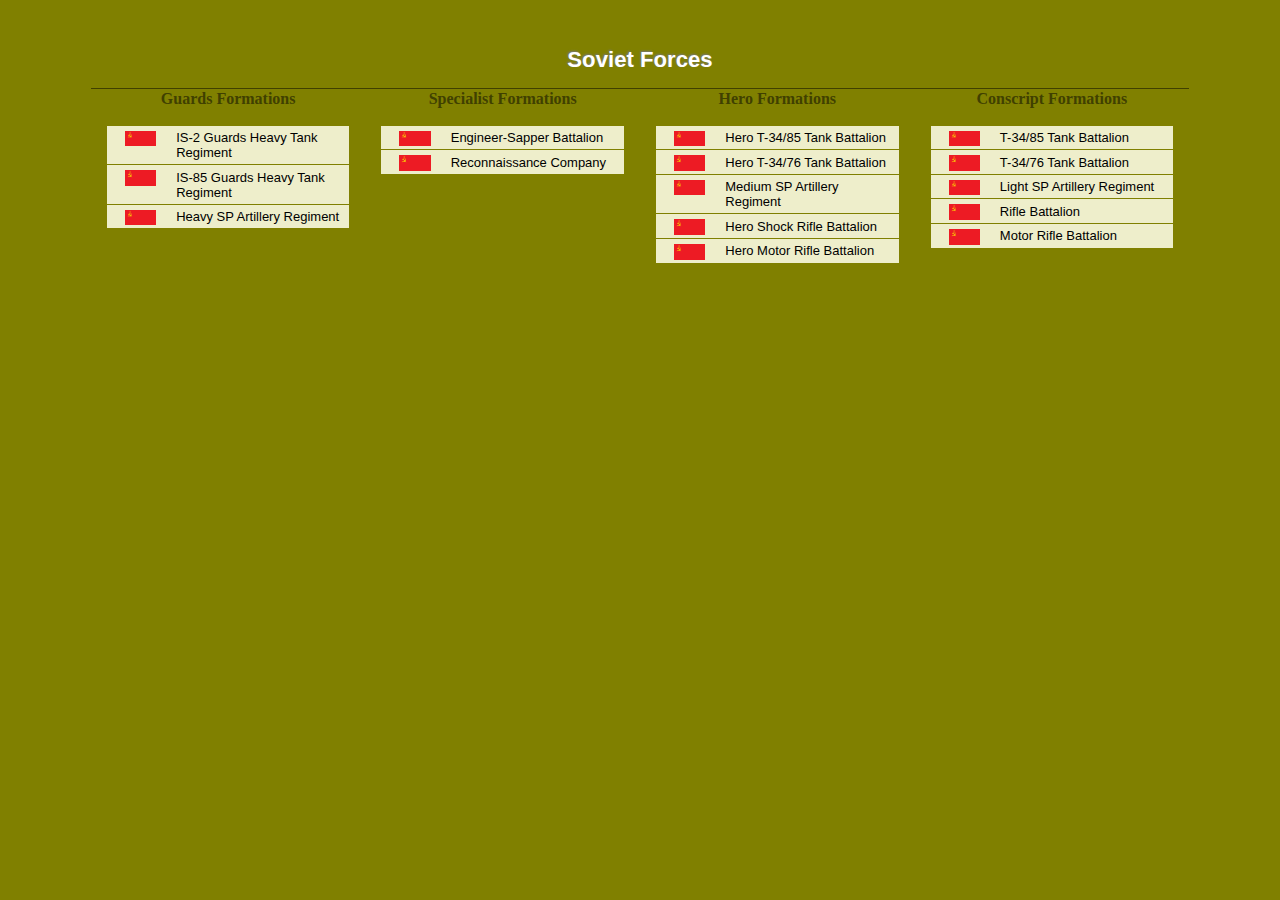
==== war/index.html @ 6ee84456 "Update index.html" ====
<!DOCTYPE HTML PUBLIC "-//W3C//DTD HTML 4.01//EN" "http://www.w3.org/TR/html4/strict.dtd">
<html>
<head>
	<meta http-equiv="Content-type" content="text/html;charset=UTF-8">
	<link rel="icon" type="image/png" href="./favicon.ico">
	<link rel="stylesheet" type="text/css" href="armyforge.css">
	<title>Armyforge - FOW V4 Lists</title>
</head>
<body>
	<div id="main">	
		<h1>Soviet Forces</h1>												
		<table id="ab">
			<tr>
				<th>Guards Formations</th>
				<th>Specialist Formations</th>
				<th>Hero Formations</th>
				<th>Conscript Formations</th>
			</tr>	
			<tr>
				<td>
					<div class="list"><a href="./chooser.html?list=SovietIS-2"><span><img class="icon" src="img/Soviet.jpg"/></span>IS-2 Guards Heavy Tank Regiment</a></div>
					<div class="list"><a href="./chooser.html?list=SovietIS-85"><span><img class="icon" src="img/Soviet.jpg"/></span>IS-85 Guards Heavy Tank Regiment</a></div>
					<div class="list"><a href="./chooser.html?list=SovietHeavySP"><span><img class="icon" src="img/Soviet.jpg"/></span>Heavy SP Artillery Regiment</a></div>
				</td>
				<td>
					<div class="list"><a href="./chooser.html?list=SovietEngineerSapper"><span><img class="icon" src="img/Soviet.jpg"/></span>Engineer-Sapper Battalion</a></div>
					<div class="list"><a href="./chooser.html?list=SovietRecon"><span><img class="icon" src="img/Soviet.jpg"/></span>Reconnaissance Company</a></div>		
				</td>
				<td>
					<div class="list"><a href="./chooser.html?list=SovietHero85"><span><img class="icon" src="img/Soviet.jpg"/></span>Hero T-34/85 Tank Battalion</a></div>	
					<div class="list"><a href="./chooser.html?list=SovietHero76"><span><img class="icon" src="img/Soviet.jpg"/></span>Hero T-34/76 Tank Battalion</a></div>
					<div class="list"><a href="./chooser.html?list=SovietMediumSP"><span><img class="icon" src="img/Soviet.jpg"/></span>Medium SP Artillery Regiment</a></div>		
					<div class="list"><a href="./chooser.html?list=SovietHeroShock"><span><img class="icon" src="img/Soviet.jpg"/></span>Hero Shock Rifle Battalion</a></div>
					<div class="list"><a href="./chooser.html?list=SovietHeroRifle"><span><img class="icon" src="img/Soviet.jpg"/></span>Hero Motor Rifle Battalion</a></div>		
				</td>
				<td>
					<div class="list"><a href="./chooser.html?list=Soviet85"><span><img class="icon" src="img/Soviet.jpg"/></span>T-34/85 Tank Battalion</a></div>	
					<div class="list"><a href="./chooser.html?list=Soviet76"><span><img class="icon" src="img/Soviet.jpg"/></span>T-34/76 Tank Battalion</a></div>
					<div class="list"><a href="./chooser.html?list=SovietLightSP"><span><img class="icon" src="img/Soviet.jpg"/></span>Light SP Artillery Regiment</a></div>		
					<div class="list"><a href="./chooser.html?list=SovietRifle"><span><img class="icon" src="img/Soviet.jpg"/></span>Rifle Battalion</a></div>
					<div class="list"><a href="./chooser.html?list=SupportBase"><span><img class="icon" src="img/Soviet.jpg"/></span>Motor Rifle Battalion</a></div>		
				</td>


			</tr>
		</table>
	</div>

</body>
</html>
---- war/armyforge.css ----
body {
	background-color:olive;
	padding:0;
	margin:0;
	color:#404000;
}
p {
	margin-top:5em;
	font-size:small;
}
#main {
	max-width:98%;
	width:70em;
	margin:auto;
	text-align:center;
	padding-top:2em;
}
table {
	margin:auto;
	border-collapse:collapse;
}
.ab a:hover { 
	color:orange;
	text-decoration:underline;
}
#menu {
	margin-top:4em;
}
#menu > tbody > tr > td {
	padding:2em 2em;
	width:50%;
	vertical-align:top;
}
.but:hover {
	background:#707000;
}
.but {
	text-align: center;
	text-decoration:none;
	font-family: Helvetica, Arial, sans-serif;
	font-weight: bold;
	font-size: 138.5%;
	border: 1px solid #659635;
	color:white;
	text-shadow:-1px -1px 2px #777777;
	padding:1em 2em 1em 2em;
	-moz-border-radius:0.5em;
	-webkit-border-radius:0.5em;
	border-radius:0.5em;
}
a.xx {
	text-decoration:none;
}
/*//////////////////////////////////////////////////////////////////////*/
img.icon {
	margin-left:0;
	margin-right:0.5em;
	height:1.2em;	
	vertical-align:middle;
	border:none;
}
#ab {
	border-top: 1px solid #404000;
}
#ab td {
	vertical-align:top;
	padding:1em 1em;
}
.list a:hover { 
	color:orange;
}
.list {
	font-size:small;
	font-family:sans-serif;
	width:18em;
	text-align:left;
	background-color:#eeeecb;
	border-top:solid 0.1em olive;
	vertical-align:center;
	padding:0.33em;
}
.list a {
	text-decoration:none;
	color:black;
}
.list a span {
	text-align:center;
	float:left;
	width:5em;
}
h1 {
	font-family: Helvetica, Arial, sans-serif;
	font-weight: bold;
	font-size: 138.5%;
	color:white;
	text-shadow: -1px -1px 2px #777777;
}
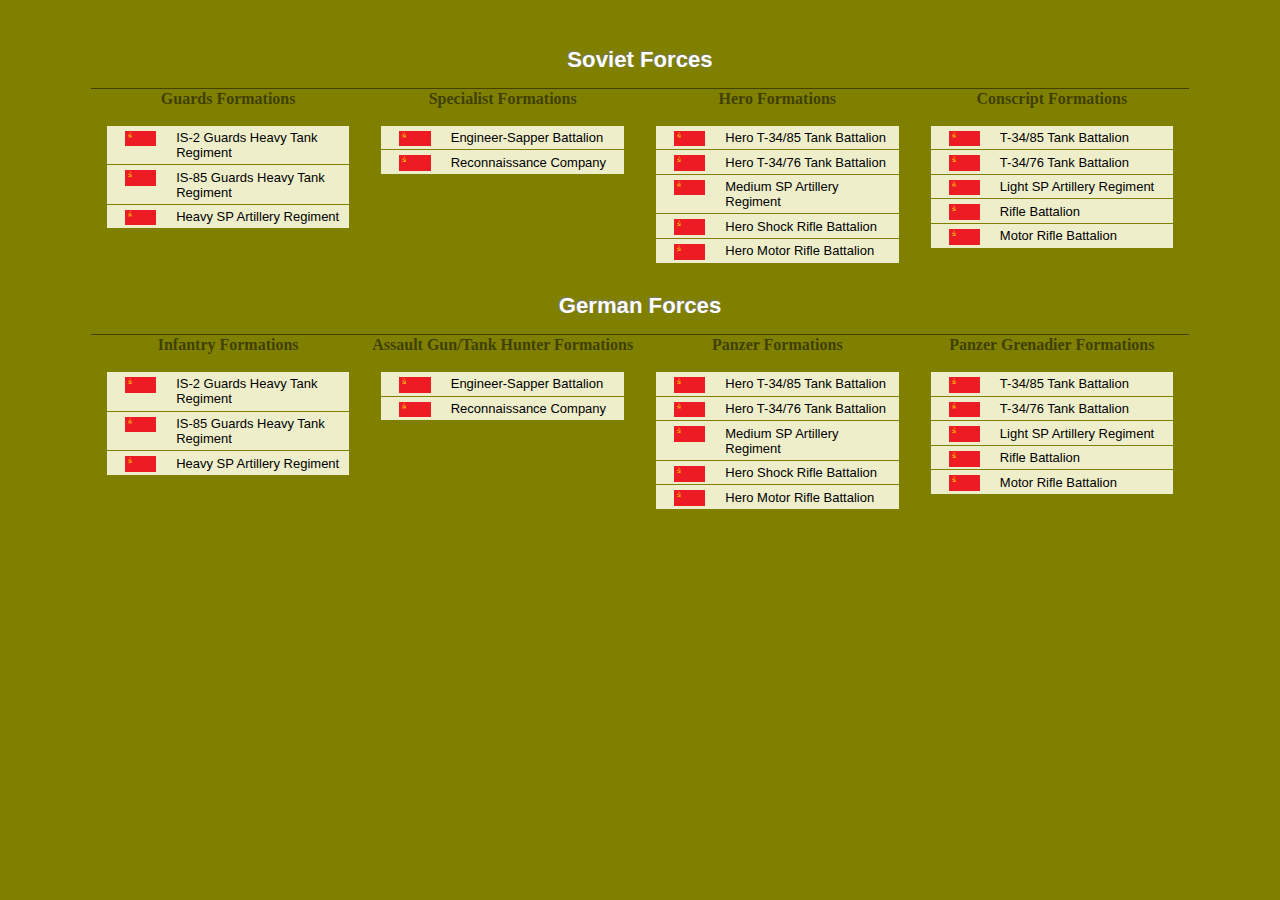
==== commit 839055da: "Update index.html" ====
--- a/war/index.html
+++ b/war/index.html
@@ -18,8 +18,8 @@
 			</tr>	
 			<tr>
 				<td>
-					<div class="list"><a href="./chooser.html?list=SovietIS-2"><span><img class="icon" src="img/Soviet.jpg"/></span>IS-2 Guards Heavy Tank Regiment</a></div>
-					<div class="list"><a href="./chooser.html?list=SovietIS-85"><span><img class="icon" src="img/Soviet.jpg"/></span>IS-85 Guards Heavy Tank Regiment</a></div>
+					<div class="list"><a href="./chooser.html?list=SovietIS2"><span><img class="icon" src="img/Soviet.jpg"/></span>IS-2 Guards Heavy Tank Regiment</a></div>
+					<div class="list"><a href="./chooser.html?list=SovietIS85"><span><img class="icon" src="img/Soviet.jpg"/></span>IS-85 Guards Heavy Tank Regiment</a></div>
 					<div class="list"><a href="./chooser.html?list=SovietHeavySP"><span><img class="icon" src="img/Soviet.jpg"/></span>Heavy SP Artillery Regiment</a></div>
 				</td>
 				<td>
@@ -38,12 +38,44 @@
 					<div class="list"><a href="./chooser.html?list=Soviet76"><span><img class="icon" src="img/Soviet.jpg"/></span>T-34/76 Tank Battalion</a></div>
 					<div class="list"><a href="./chooser.html?list=SovietLightSP"><span><img class="icon" src="img/Soviet.jpg"/></span>Light SP Artillery Regiment</a></div>		
 					<div class="list"><a href="./chooser.html?list=SovietRifle"><span><img class="icon" src="img/Soviet.jpg"/></span>Rifle Battalion</a></div>
-					<div class="list"><a href="./chooser.html?list=SupportBase"><span><img class="icon" src="img/Soviet.jpg"/></span>Motor Rifle Battalion</a></div>		
+					<div class="list"><a href="./chooser.html?list=SovietMotor"><span><img class="icon" src="img/Soviet.jpg"/></span>Motor Rifle Battalion</a></div>		
 				</td>
 
 
 			</tr>
 		</table>
+		<h1>German Forces</h1>
+		<table id="ab">
+			<tr>
+				<th>Infantry Formations</th>
+				<th>Assault Gun/Tank Hunter Formations</th>
+				<th>Panzer Formations</th>
+				<th>Panzer Grenadier Formations</th>
+			</tr>	
+			<tr>
+				<td>
+					<div class="list"><a href="./chooser.html?list=SovietIS2"><span><img class="icon" src="img/Soviet.jpg"/></span>IS-2 Guards Heavy Tank Regiment</a></div>
+					<div class="list"><a href="./chooser.html?list=SovietIS85"><span><img class="icon" src="img/Soviet.jpg"/></span>IS-85 Guards Heavy Tank Regiment</a></div>
+					<div class="list"><a href="./chooser.html?list=SovietHeavySP"><span><img class="icon" src="img/Soviet.jpg"/></span>Heavy SP Artillery Regiment</a></div>
+				</td>
+				<td>
+					<div class="list"><a href="./chooser.html?list=SovietEngineerSapper"><span><img class="icon" src="img/Soviet.jpg"/></span>Engineer-Sapper Battalion</a></div>
+					<div class="list"><a href="./chooser.html?list=SovietRecon"><span><img class="icon" src="img/Soviet.jpg"/></span>Reconnaissance Company</a></div>		
+				</td>
+				<td>
+					<div class="list"><a href="./chooser.html?list=SovietHero85"><span><img class="icon" src="img/Soviet.jpg"/></span>Hero T-34/85 Tank Battalion</a></div>	
+					<div class="list"><a href="./chooser.html?list=SovietHero76"><span><img class="icon" src="img/Soviet.jpg"/></span>Hero T-34/76 Tank Battalion</a></div>
+					<div class="list"><a href="./chooser.html?list=SovietMediumSP"><span><img class="icon" src="img/Soviet.jpg"/></span>Medium SP Artillery Regiment</a></div>		
+					<div class="list"><a href="./chooser.html?list=SovietHeroShock"><span><img class="icon" src="img/Soviet.jpg"/></span>Hero Shock Rifle Battalion</a></div>
+					<div class="list"><a href="./chooser.html?list=SovietHeroRifle"><span><img class="icon" src="img/Soviet.jpg"/></span>Hero Motor Rifle Battalion</a></div>		
+				</td>
+				<td>
+					<div class="list"><a href="./chooser.html?list=Soviet85"><span><img class="icon" src="img/Soviet.jpg"/></span>T-34/85 Tank Battalion</a></div>	
+					<div class="list"><a href="./chooser.html?list=Soviet76"><span><img class="icon" src="img/Soviet.jpg"/></span>T-34/76 Tank Battalion</a></div>
+					<div class="list"><a href="./chooser.html?list=SovietLightSP"><span><img class="icon" src="img/Soviet.jpg"/></span>Light SP Artillery Regiment</a></div>		
+					<div class="list"><a href="./chooser.html?list=SovietRifle"><span><img class="icon" src="img/Soviet.jpg"/></span>Rifle Battalion</a></div>
+					<div class="list"><a href="./chooser.html?list=SovietMotor"><span><img class="icon" src="img/Soviet.jpg"/></span>Motor Rifle Battalion</a></div>		
+				</td>
 	</div>
 
 </body>
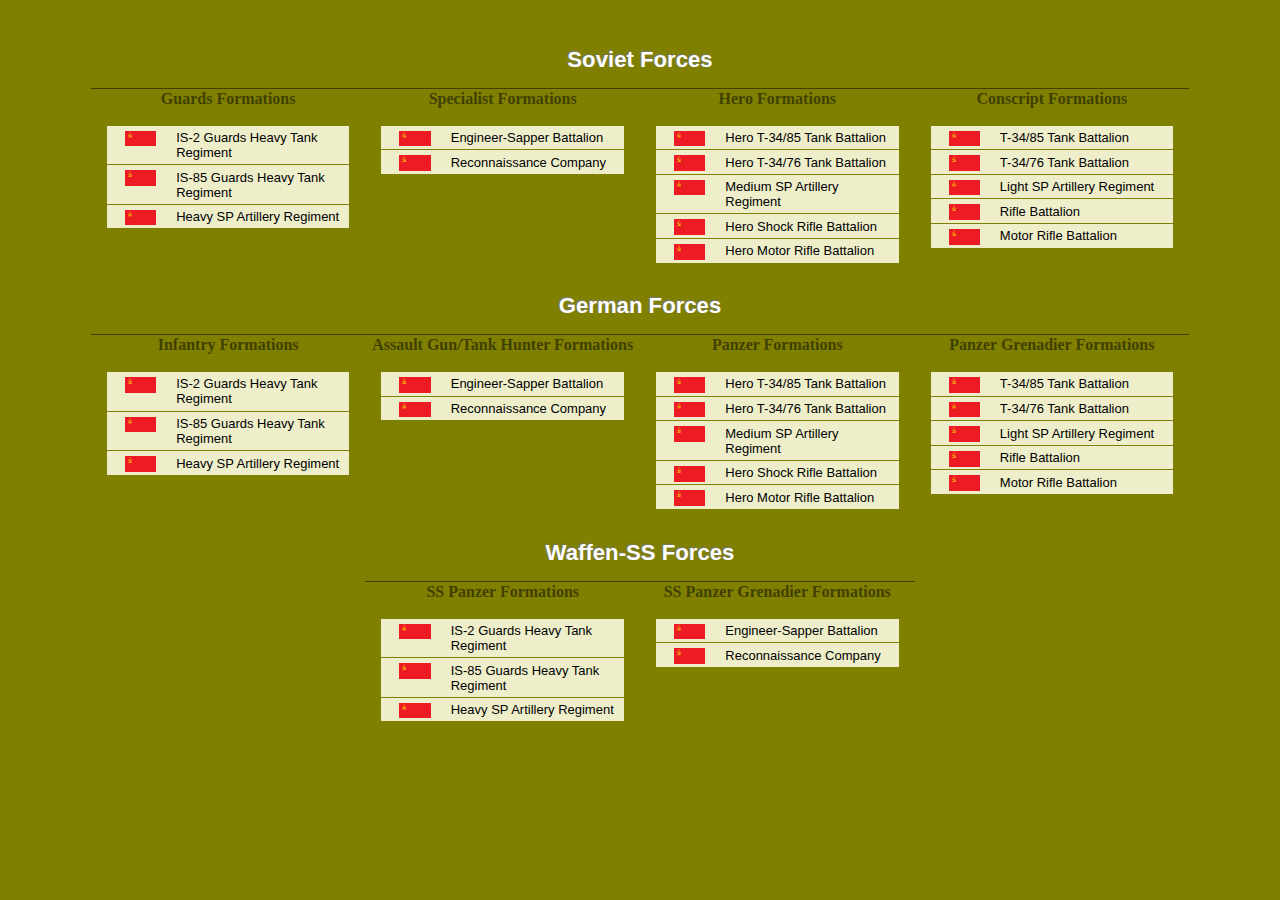
==== commit 07ed58cf: "Update index.html" ====
--- a/war/index.html
+++ b/war/index.html
@@ -76,6 +76,31 @@
 					<div class="list"><a href="./chooser.html?list=SovietRifle"><span><img class="icon" src="img/Soviet.jpg"/></span>Rifle Battalion</a></div>
 					<div class="list"><a href="./chooser.html?list=SovietMotor"><span><img class="icon" src="img/Soviet.jpg"/></span>Motor Rifle Battalion</a></div>		
 				</td>
+			</tr>
+		</table>
+		</table>
+		<h1>Waffen-SS Forces</h1>
+		<table id="ab">
+			<tr>
+				<th>SS Panzer Formations</th>
+				<th>SS Panzer Grenadier Formations</th>
+			</tr>	
+			<tr>
+				<td>
+					<div class="list"><a href="./chooser.html?list=SovietIS2"><span><img class="icon" src="img/Soviet.jpg"/></span>IS-2 Guards Heavy Tank Regiment</a></div>
+					<div class="list"><a href="./chooser.html?list=SovietIS85"><span><img class="icon" src="img/Soviet.jpg"/></span>IS-85 Guards Heavy Tank Regiment</a></div>
+					<div class="list"><a href="./chooser.html?list=SovietHeavySP"><span><img class="icon" src="img/Soviet.jpg"/></span>Heavy SP Artillery Regiment</a></div>
+				</td>
+				<td>
+					<div class="list"><a href="./chooser.html?list=SovietEngineerSapper"><span><img class="icon" src="img/Soviet.jpg"/></span>Engineer-Sapper Battalion</a></div>
+					<div class="list"><a href="./chooser.html?list=SovietRecon"><span><img class="icon" src="img/Soviet.jpg"/></span>Reconnaissance Company</a></div>		
+				</td>
+			</tr>
+		</table>
+
+
+
+
 	</div>
 
 </body>
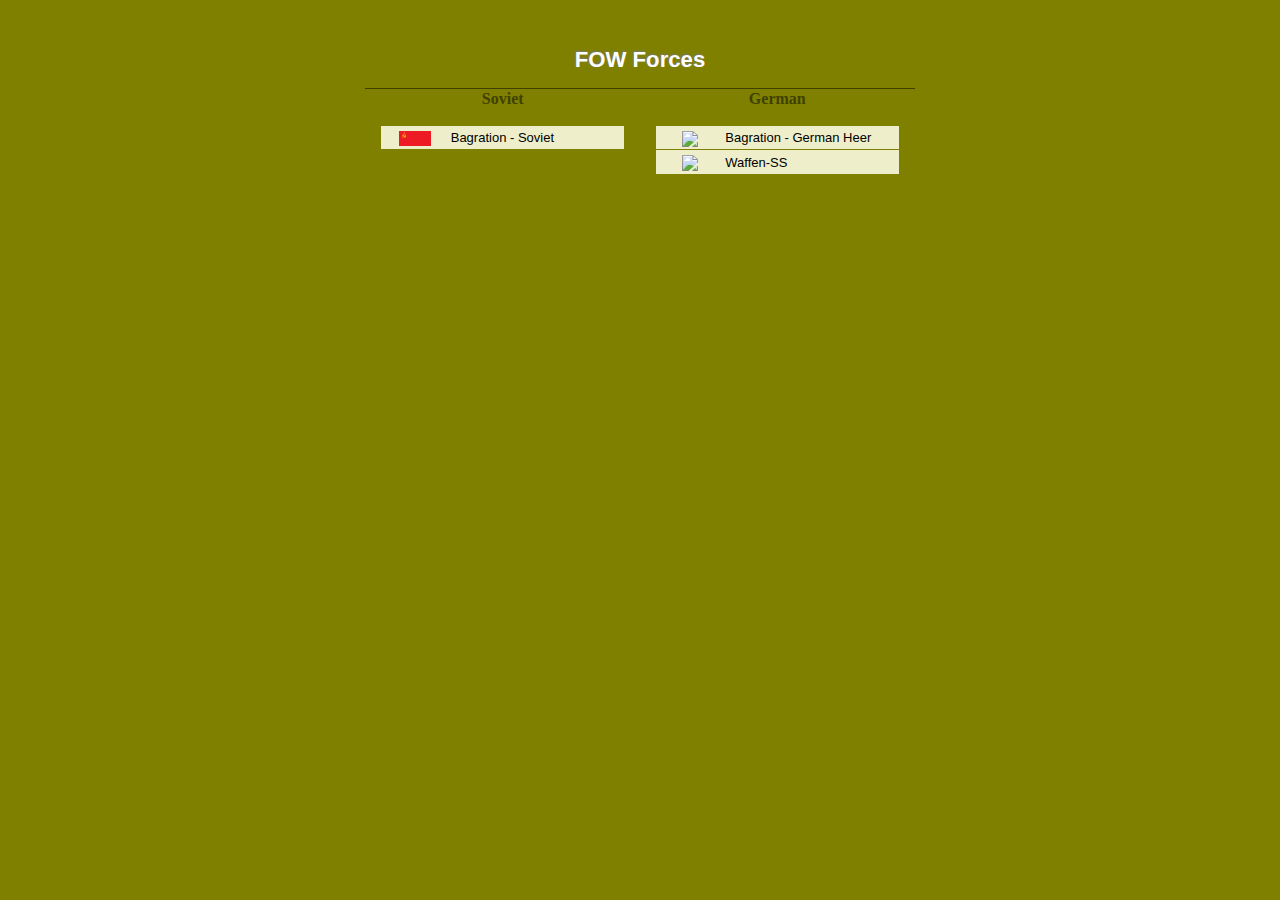
==== commit dc832877: "Add files via upload" ====
--- a/war/index.html
+++ b/war/index.html
@@ -8,100 +8,23 @@
 </head>
 <body>
 	<div id="main">	
-		<h1>Soviet Forces</h1>												
+		<h1>FOW Forces</h1>												
 		<table id="ab">
 			<tr>
-				<th>Guards Formations</th>
-				<th>Specialist Formations</th>
-				<th>Hero Formations</th>
-				<th>Conscript Formations</th>
+				<th>Soviet</th>
+				<th>German</th>
 			</tr>	
 			<tr>
 				<td>
-					<div class="list"><a href="./chooser.html?list=SovietIS2"><span><img class="icon" src="img/Soviet.jpg"/></span>IS-2 Guards Heavy Tank Regiment</a></div>
-					<div class="list"><a href="./chooser.html?list=SovietIS85"><span><img class="icon" src="img/Soviet.jpg"/></span>IS-85 Guards Heavy Tank Regiment</a></div>
-					<div class="list"><a href="./chooser.html?list=SovietHeavySP"><span><img class="icon" src="img/Soviet.jpg"/></span>Heavy SP Artillery Regiment</a></div>
+					<div class="list"><a href="./SovietBagration.html"><span><img class="icon" src="img/Soviet.jpg"/></span>Bagration - Soviet</a></div>
 				</td>
 				<td>
-					<div class="list"><a href="./chooser.html?list=SovietEngineerSapper"><span><img class="icon" src="img/Soviet.jpg"/></span>Engineer-Sapper Battalion</a></div>
-					<div class="list"><a href="./chooser.html?list=SovietRecon"><span><img class="icon" src="img/Soviet.jpg"/></span>Reconnaissance Company</a></div>		
-				</td>
-				<td>
-					<div class="list"><a href="./chooser.html?list=SovietHero85"><span><img class="icon" src="img/Soviet.jpg"/></span>Hero T-34/85 Tank Battalion</a></div>	
-					<div class="list"><a href="./chooser.html?list=SovietHero76"><span><img class="icon" src="img/Soviet.jpg"/></span>Hero T-34/76 Tank Battalion</a></div>
-					<div class="list"><a href="./chooser.html?list=SovietMediumSP"><span><img class="icon" src="img/Soviet.jpg"/></span>Medium SP Artillery Regiment</a></div>		
-					<div class="list"><a href="./chooser.html?list=SovietHeroShock"><span><img class="icon" src="img/Soviet.jpg"/></span>Hero Shock Rifle Battalion</a></div>
-					<div class="list"><a href="./chooser.html?list=SovietHeroRifle"><span><img class="icon" src="img/Soviet.jpg"/></span>Hero Motor Rifle Battalion</a></div>		
-				</td>
-				<td>
-					<div class="list"><a href="./chooser.html?list=Soviet85"><span><img class="icon" src="img/Soviet.jpg"/></span>T-34/85 Tank Battalion</a></div>	
-					<div class="list"><a href="./chooser.html?list=Soviet76"><span><img class="icon" src="img/Soviet.jpg"/></span>T-34/76 Tank Battalion</a></div>
-					<div class="list"><a href="./chooser.html?list=SovietLightSP"><span><img class="icon" src="img/Soviet.jpg"/></span>Light SP Artillery Regiment</a></div>		
-					<div class="list"><a href="./chooser.html?list=SovietRifle"><span><img class="icon" src="img/Soviet.jpg"/></span>Rifle Battalion</a></div>
-					<div class="list"><a href="./chooser.html?list=SovietMotor"><span><img class="icon" src="img/Soviet.jpg"/></span>Motor Rifle Battalion</a></div>		
-				</td>
-
-
-			</tr>
-		</table>
-		<h1>German Forces</h1>
-		<table id="ab">
-			<tr>
-				<th>Infantry Formations</th>
-				<th>Assault Gun/Tank Hunter Formations</th>
-				<th>Panzer Formations</th>
-				<th>Panzer Grenadier Formations</th>
-			</tr>	
-			<tr>
-				<td>
-					<div class="list"><a href="./chooser.html?list=SovietIS2"><span><img class="icon" src="img/Soviet.jpg"/></span>IS-2 Guards Heavy Tank Regiment</a></div>
-					<div class="list"><a href="./chooser.html?list=SovietIS85"><span><img class="icon" src="img/Soviet.jpg"/></span>IS-85 Guards Heavy Tank Regiment</a></div>
-					<div class="list"><a href="./chooser.html?list=SovietHeavySP"><span><img class="icon" src="img/Soviet.jpg"/></span>Heavy SP Artillery Regiment</a></div>
-				</td>
-				<td>
-					<div class="list"><a href="./chooser.html?list=SovietEngineerSapper"><span><img class="icon" src="img/Soviet.jpg"/></span>Engineer-Sapper Battalion</a></div>
-					<div class="list"><a href="./chooser.html?list=SovietRecon"><span><img class="icon" src="img/Soviet.jpg"/></span>Reconnaissance Company</a></div>		
-				</td>
-				<td>
-					<div class="list"><a href="./chooser.html?list=SovietHero85"><span><img class="icon" src="img/Soviet.jpg"/></span>Hero T-34/85 Tank Battalion</a></div>	
-					<div class="list"><a href="./chooser.html?list=SovietHero76"><span><img class="icon" src="img/Soviet.jpg"/></span>Hero T-34/76 Tank Battalion</a></div>
-					<div class="list"><a href="./chooser.html?list=SovietMediumSP"><span><img class="icon" src="img/Soviet.jpg"/></span>Medium SP Artillery Regiment</a></div>		
-					<div class="list"><a href="./chooser.html?list=SovietHeroShock"><span><img class="icon" src="img/Soviet.jpg"/></span>Hero Shock Rifle Battalion</a></div>
-					<div class="list"><a href="./chooser.html?list=SovietHeroRifle"><span><img class="icon" src="img/Soviet.jpg"/></span>Hero Motor Rifle Battalion</a></div>		
-				</td>
-				<td>
-					<div class="list"><a href="./chooser.html?list=Soviet85"><span><img class="icon" src="img/Soviet.jpg"/></span>T-34/85 Tank Battalion</a></div>	
-					<div class="list"><a href="./chooser.html?list=Soviet76"><span><img class="icon" src="img/Soviet.jpg"/></span>T-34/76 Tank Battalion</a></div>
-					<div class="list"><a href="./chooser.html?list=SovietLightSP"><span><img class="icon" src="img/Soviet.jpg"/></span>Light SP Artillery Regiment</a></div>		
-					<div class="list"><a href="./chooser.html?list=SovietRifle"><span><img class="icon" src="img/Soviet.jpg"/></span>Rifle Battalion</a></div>
-					<div class="list"><a href="./chooser.html?list=SovietMotor"><span><img class="icon" src="img/Soviet.jpg"/></span>Motor Rifle Battalion</a></div>		
+					<div class="list"><a href="./GermanBagration.html"><span><img class="icon" src="img/German.jpg"/></span>Bagration - German Heer</a></div>
+					<div class="list"><a href="./SS.html"><span><img class="icon" src="img/SS.jpg"/></span>Waffen-SS</a></div>
 				</td>
 			</tr>
 		</table>
-		</table>
-		<h1>Waffen-SS Forces</h1>
-		<table id="ab">
-			<tr>
-				<th>SS Panzer Formations</th>
-				<th>SS Panzer Grenadier Formations</th>
-			</tr>	
-			<tr>
-				<td>
-					<div class="list"><a href="./chooser.html?list=SovietIS2"><span><img class="icon" src="img/Soviet.jpg"/></span>IS-2 Guards Heavy Tank Regiment</a></div>
-					<div class="list"><a href="./chooser.html?list=SovietIS85"><span><img class="icon" src="img/Soviet.jpg"/></span>IS-85 Guards Heavy Tank Regiment</a></div>
-					<div class="list"><a href="./chooser.html?list=SovietHeavySP"><span><img class="icon" src="img/Soviet.jpg"/></span>Heavy SP Artillery Regiment</a></div>
-				</td>
-				<td>
-					<div class="list"><a href="./chooser.html?list=SovietEngineerSapper"><span><img class="icon" src="img/Soviet.jpg"/></span>Engineer-Sapper Battalion</a></div>
-					<div class="list"><a href="./chooser.html?list=SovietRecon"><span><img class="icon" src="img/Soviet.jpg"/></span>Reconnaissance Company</a></div>		
-				</td>
-			</tr>
-		</table>
-
-
-
-
 	</div>
 
 </body>
-</html>
+</html>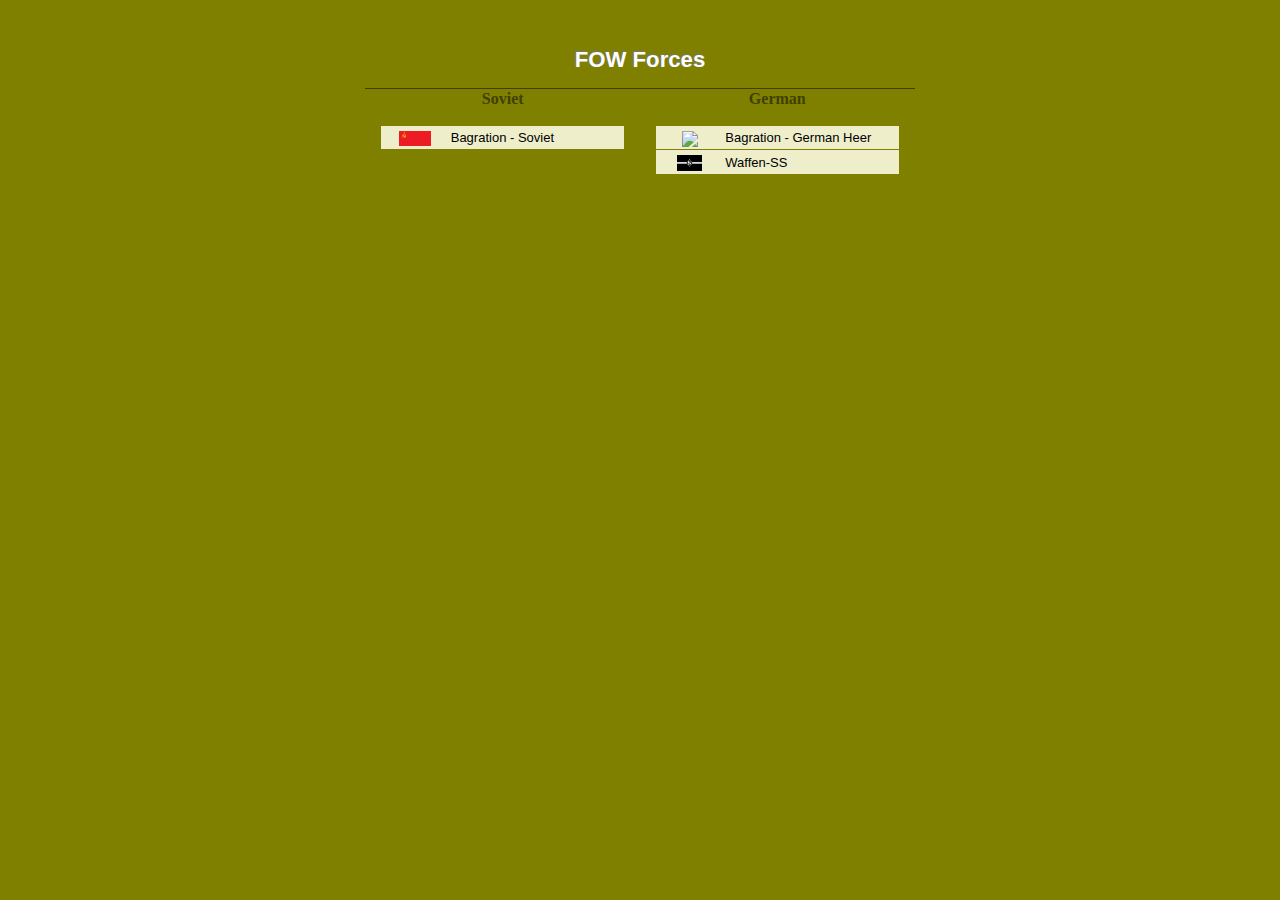
==== commit b8afca07: "Update index.html" ====
--- a/war/index.html
+++ b/war/index.html
@@ -20,11 +20,11 @@
 				</td>
 				<td>
 					<div class="list"><a href="./GermanBagration.html"><span><img class="icon" src="img/German.jpg"/></span>Bagration - German Heer</a></div>
-					<div class="list"><a href="./SS.html"><span><img class="icon" src="img/SS.jpg"/></span>Waffen-SS</a></div>
+					<div class="list"><a href="./SS.html"><span><img class="icon" src="img/SS.png"/></span>Waffen-SS</a></div>
 				</td>
 			</tr>
 		</table>
 	</div>
 
 </body>
-</html>+</html>
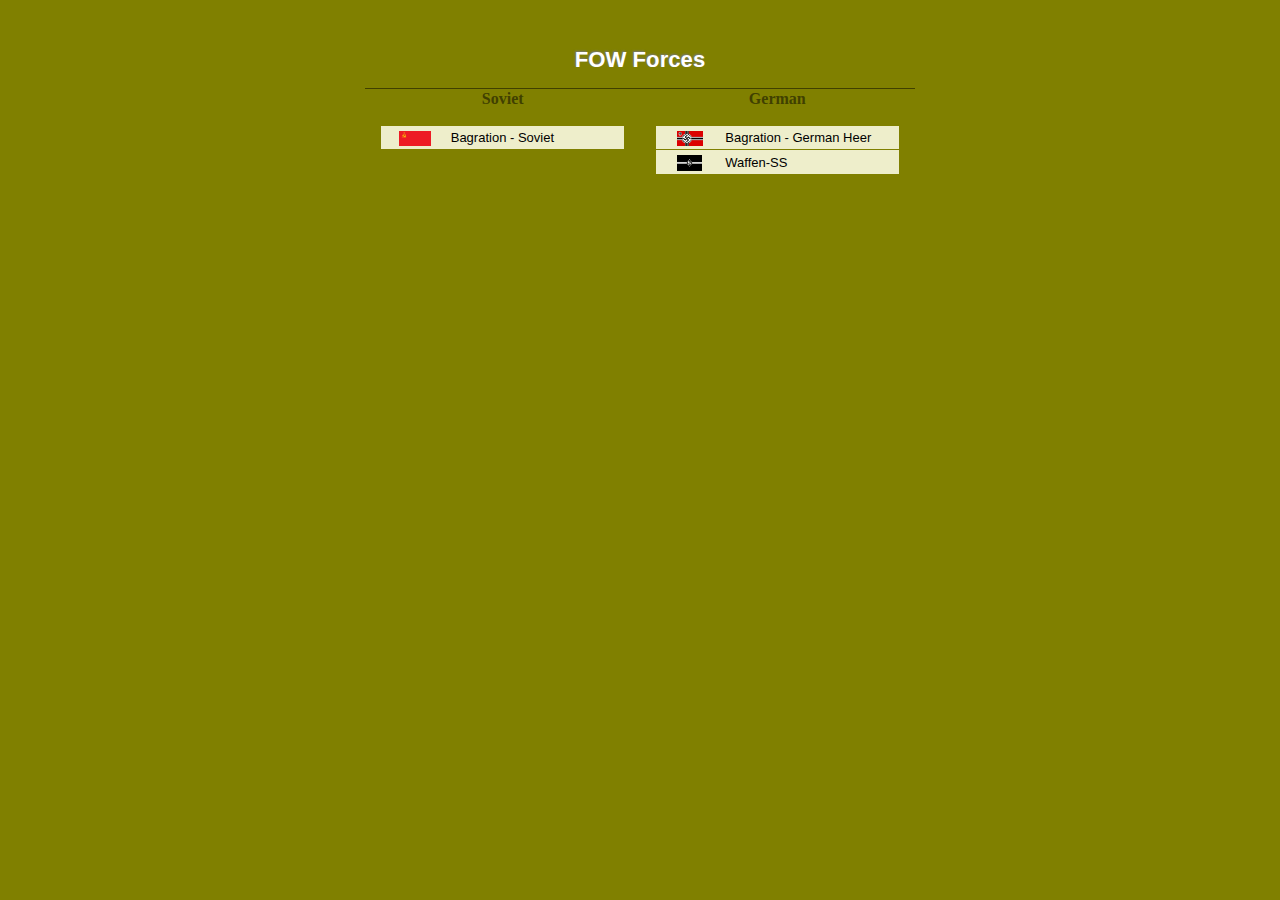
==== commit a3855d8b: "Update index.html" ====
--- a/war/index.html
+++ b/war/index.html
@@ -19,7 +19,7 @@
 					<div class="list"><a href="./SovietBagration.html"><span><img class="icon" src="img/Soviet.jpg"/></span>Bagration - Soviet</a></div>
 				</td>
 				<td>
-					<div class="list"><a href="./GermanBagration.html"><span><img class="icon" src="img/German.jpg"/></span>Bagration - German Heer</a></div>
+					<div class="list"><a href="./GermanBagration.html"><span><img class="icon" src="img/German.png"/></span>Bagration - German Heer</a></div>
 					<div class="list"><a href="./SS.html"><span><img class="icon" src="img/SS.png"/></span>Waffen-SS</a></div>
 				</td>
 			</tr>
